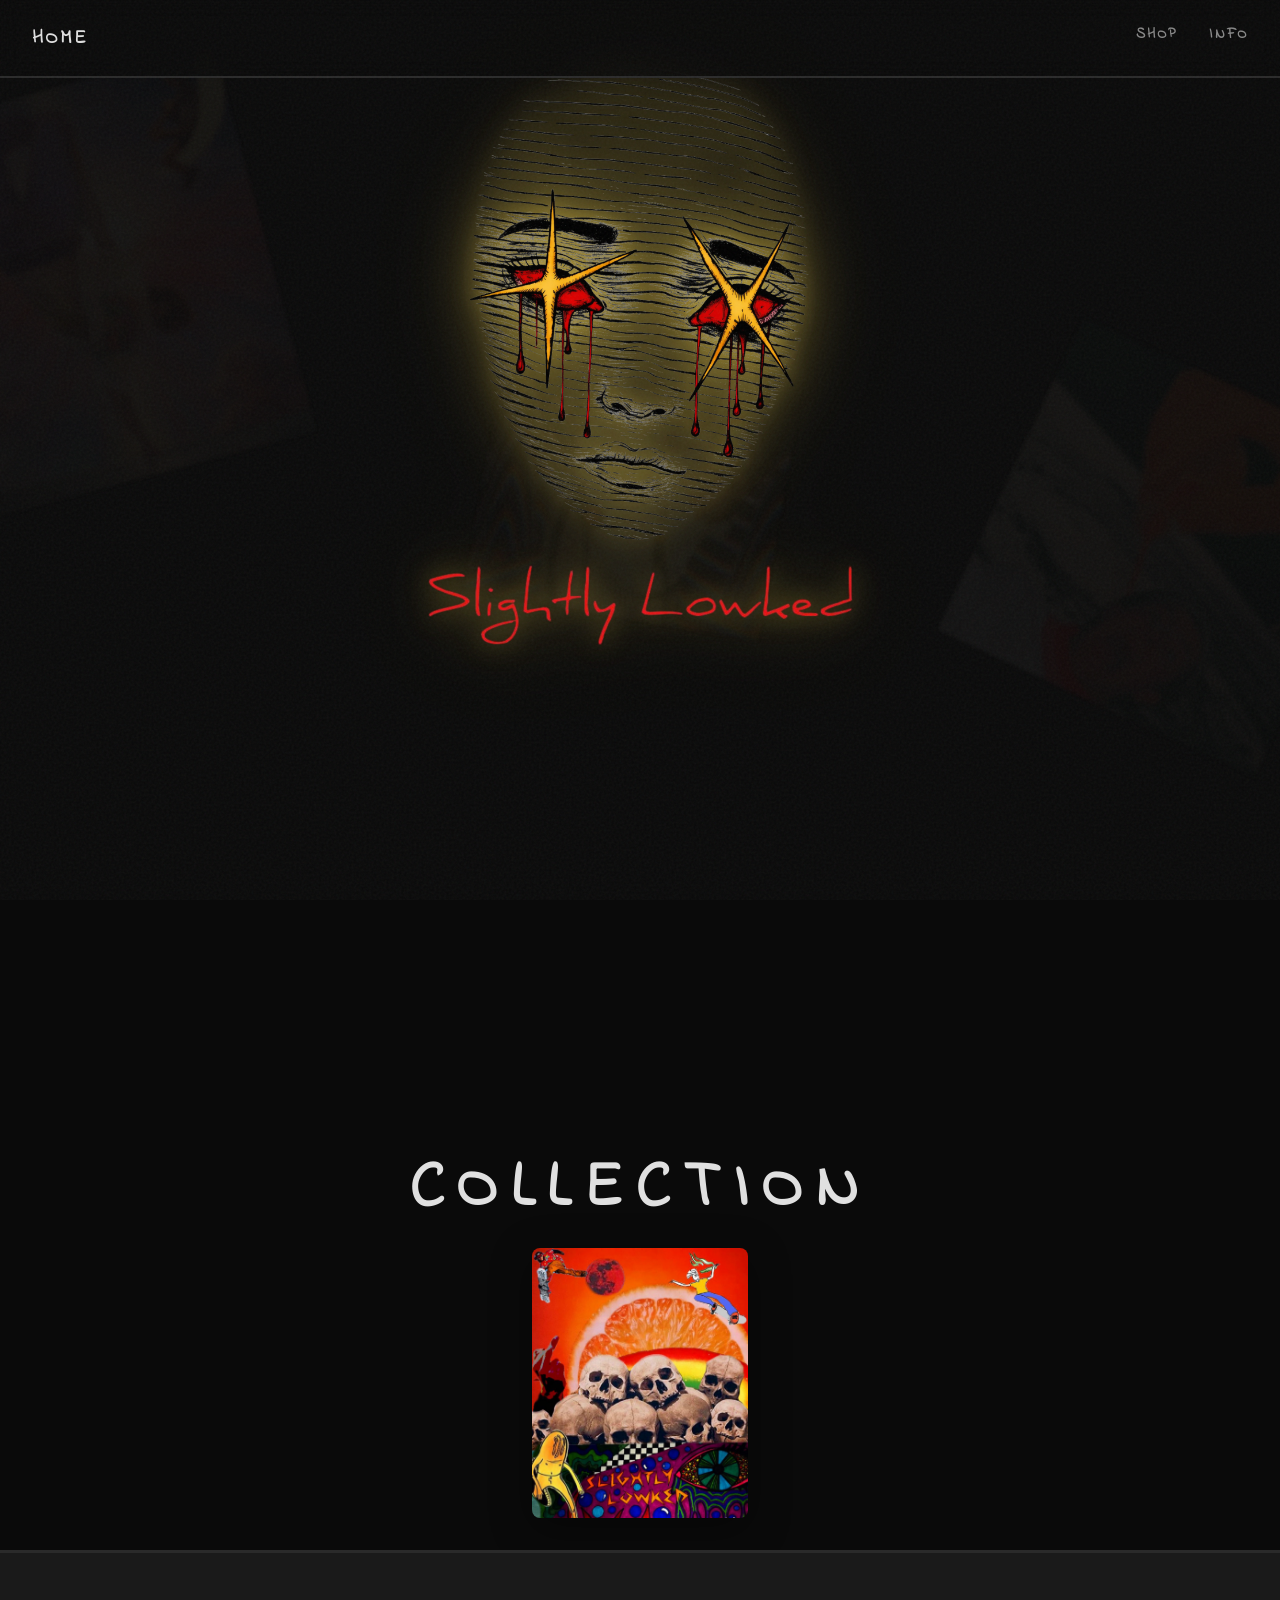
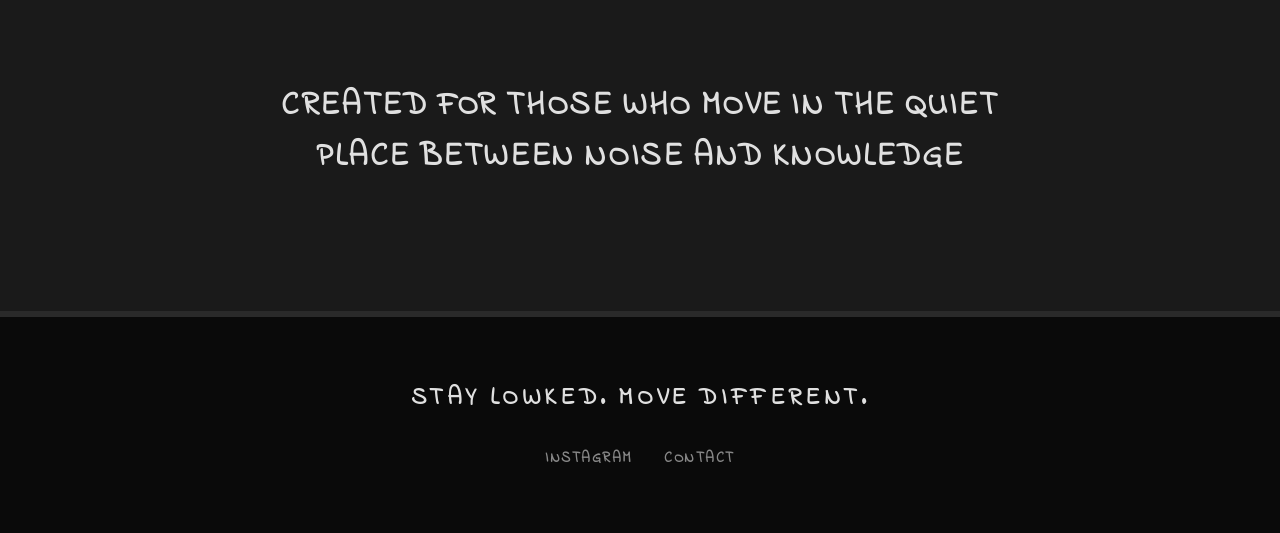
==== index.html @ bb014e15 "your message here" ====
<!DOCTYPE html>
<html lang="en">
<head>
    <meta charset="UTF-8">
    <meta name="viewport" content="width=device-width, initial-scale=1.0">
    <title>SLIGHTLY LOWKED</title>
    <link rel="stylesheet" href="style.css">
</head>
<body class="dark">
    <!-- Noise overlay -->
    <div class="noise"></div>

    <!-- Chaos graphics background -->
    <div class="chaos-bg">
        <img src="images/lowked_graphic2.png" class="chaos-graphic chaos-1">
        <img src="images/LOWKED_graphic5.png" class="chaos-graphic chaos-2">
        <img src="images/LOWKED_graphic7.jpg" class="chaos-graphic chaos-3">
    </div>

    <!-- Nav -->
    <nav class="nav-brutal">
        <a href="index.html" class="nav-home">HOME</a>
        <div class="nav-links-brutal">
            <a href="shop.html">SHOP</a>
            <a href="about.html">INFO</a>
        </div>
    </nav>

    <!-- Hero Logo -->
    <section class="hero-brutal">
        <div class="logo-massive">
            <img src="images/SLHERO.png" alt="SLIGHTLY LOWKED">
        </div>
    </section>

    <!-- Collection trigger: title + spinning sticker (both link to collection/shop page) -->
    <div class="collection-trigger-wrap">
        <a href="shop.html" class="collection-link" aria-label="View collection">COLLECTION</a>
        <a href="shop.html" class="sticker-spin-wrap" aria-label="View collection">
            <img src="images/SLIGHTLYLOWKEDSTICKER.jpg" alt="" class="sticker-spin">
        </a>
    </div>

    <!-- Statement -->
    <section class="statement-brutal">
        <div class="statement-content-brutal">
            <p>CREATED FOR THOSE WHO MOVE IN THE QUIET PLACE BETWEEN NOISE AND KNOWLEDGE</p>
        </div>
    </section>

    <!-- Footer -->
    <footer class="footer-brutal">
        <div class="footer-brutal-content">
            <p>STAY LOWKED. MOVE DIFFERENT.</p>
            <div class="footer-links-brutal">
                <a href="#">INSTAGRAM</a>
                <a href="#">CONTACT</a>
            </div>
        </div>
    </footer>
</body>
</html>
---- style.css ----
/* Handwritten font from Google Fonts */
@import url('https://fonts.googleapis.com/css2?family=Indie+Flower&display=swap');

/* BRUTAL RESET */
* {
    margin: 0;
    padding: 0;
    box-sizing: border-box;
}

:root {
    --black: #0a0a0a;
    --dark-gray: #1a1a1a;
    --mid-gray: #2a2a2a;
    --light-gray: #888;
    --off-white: #e0e0e0;
    --burnt-orange: #b7410e;
    --acid: #d4ff00;
    --blood: #ff0040;
    --electric: #00fff0;
}

body {
    font-family: 'Indie Flower', cursive;
    background: var(--black);
    color: var(--off-white);
    overflow-x: hidden;
}

a {
    transition: color 0.2s ease;
}
a:hover {
    color: var(--acid);
}

/* Highlight effect on hover for all text */
body * {
    transition: color 0.2s ease;
}
body *:hover {
    color: var(--acid);
}

/* NOISE OVERLAY */
.noise {
    position: fixed;
    top: 0;
    left: 0;
    width: 100%;
    height: 100%;
    background-image: url("data:image/svg+xml,%3Csvg viewBox='0 0 400 400' xmlns='http://www.w3.org/2000/svg'%3E%3Cfilter id='noiseFilter'%3E%3CfeTurbulence type='fractalNoise' baseFrequency='0.9' numOctaves='4' stitchTiles='stitch'/%3E%3C/filter%3E%3Crect width='100%25' height='100%25' filter='url(%23noiseFilter)'/%3E%3C/svg%3E");
    opacity: 0.05;
    pointer-events: none;
    z-index: 9999;
}

/* CHAOS GRAPHICS BACKGROUND */
.chaos-bg {
    position: fixed;
    top: 0;
    left: 0;
    width: 100%;
    height: 100%;
    pointer-events: none;
    z-index: 0;
    opacity: 0.15;
}

.chaos-graphic {
    position: absolute;
    opacity: 0.3;
    filter: blur(2px);
    mix-blend-mode: screen;
}

.chaos-1 {
    top: 10%;
    left: -10%;
    width: 400px;
    transform: rotate(-15deg);
}

.chaos-2 {
    bottom: 20%;
    right: -5%;
    width: 350px;
    transform: rotate(25deg);
}

.chaos-3 {
    top: 50%;
    left: 50%;
    width: 300px;
    transform: translate(-50%, -50%) rotate(10deg);
}

/* NAV BRUTAL */
.nav-brutal {
    position: fixed;
    top: 0;
    left: 0;
    width: 100%;
    padding: 1.5rem 2rem;
    display: flex;
    justify-content: space-between;
    z-index: 1000;
    background: rgba(10, 10, 10, 0.8);
    backdrop-filter: blur(10px);
    border-bottom: 2px solid var(--mid-gray);
}

.nav-home {
    font-size: 1.2rem;
    font-weight: 900;
    letter-spacing: 0.1em;
    color: var(--off-white);
    text-decoration: none;
}

.nav-links-brutal {
    display: flex;
    gap: 2rem;
}

.nav-links-brutal a {
    color: var(--light-gray);
    text-decoration: none;
    font-size: 0.9rem;
    letter-spacing: 0.15em;
    font-weight: 700;
    transition: color 0.3s;
}

.nav-links-brutal a:hover {
    color: var(--acid);
}

/* HERO BRUTAL */
.hero-brutal {
    min-height: 100vh;
    display: flex;
    flex-direction: column;
    align-items: center;
    justify-content: center;
    position: relative;
    z-index: 1;
    padding: 2rem;
}

.logo-massive {
    width: 100%;
    max-width: 800px;
    margin-bottom: 0;
    animation: glitchLogo 5s infinite;
}

.logo-massive img {
    width: 100%;
    transform: scale(0.6);
    transform-origin: center top;
    filter: drop-shadow(0 0 20px rgba(255, 220, 80, 0.5))
            drop-shadow(0 0 50px rgba(255, 220, 80, 0.35))
            drop-shadow(0 0 80px rgba(255, 220, 80, 0.2));
}

/* Collection trigger: title + spinning sticker (both clickable) */
.collection-trigger-wrap {
    display: flex;
    flex-direction: column;
    align-items: center;
    padding: 0.25rem 0 2rem;
    z-index: 1;
    position: relative;
}

.collection-link {
    font-size: clamp(2rem, 6vw, 4rem);
    font-weight: 900;
    letter-spacing: 0.2em;
    text-decoration: none;
    margin-bottom: 0.75rem;
    cursor: pointer;
    color: var(--off-white);
}
.collection-link:hover {
    color: var(--acid);
}

.sticker-spin-wrap {
    display: flex;
    justify-content: center;
    align-items: center;
    padding: 0;
    perspective: 800px;
    text-decoration: none;
    cursor: pointer;
}

.sticker-spin {
    width: 216px;
    height: auto;
    border-radius: 8px;
    box-shadow: 0 10px 40px rgba(0, 0, 0, 0.4);
    animation: spin3d 12s linear infinite;
    transform-style: preserve-3d;
}

@keyframes spin3d {
    0% {
        transform: rotateY(0deg) rotateX(5deg);
    }
    100% {
        transform: rotateY(360deg) rotateX(5deg);
    }
}

.logo-secondary {
    width: 100%;
    max-width: 600px;
    margin-bottom: 2rem;
    margin-top: -4rem;
}

.logo-secondary img {
    width: 100%;
    filter: drop-shadow(0 0 15px rgba(100, 255, 120, 0.5))
            drop-shadow(0 0 40px rgba(100, 255, 120, 0.35))
            drop-shadow(0 0 60px rgba(100, 255, 120, 0.2));
    animation: glowCycleSecondary 12s ease-in-out infinite 0.4s;
}

@keyframes glowCycle {
    0%, 100% {
        filter: drop-shadow(0 0 25px rgba(100, 255, 120, 0.55))
                drop-shadow(0 0 55px rgba(100, 255, 120, 0.4))
                drop-shadow(0 0 90px rgba(100, 255, 120, 0.25));
    }
    20% {
        filter: drop-shadow(0 0 25px rgba(255, 180, 50, 0.55))
                drop-shadow(0 0 55px rgba(255, 180, 50, 0.4))
                drop-shadow(0 0 90px rgba(255, 180, 50, 0.25));
    }
    40% {
        filter: drop-shadow(0 0 25px rgba(180, 100, 255, 0.55))
                drop-shadow(0 0 55px rgba(180, 100, 255, 0.4))
                drop-shadow(0 0 90px rgba(180, 100, 255, 0.25));
    }
    60% {
        filter: drop-shadow(0 0 25px rgba(255, 80, 80, 0.55))
                drop-shadow(0 0 55px rgba(255, 80, 80, 0.4))
                drop-shadow(0 0 90px rgba(255, 80, 80, 0.25));
    }
    80% {
        filter: drop-shadow(0 0 25px rgba(80, 150, 255, 0.55))
                drop-shadow(0 0 55px rgba(80, 150, 255, 0.4))
                drop-shadow(0 0 90px rgba(80, 150, 255, 0.25));
    }
}

@keyframes glowCycleSecondary {
    0%, 100% {
        filter: drop-shadow(0 0 18px rgba(100, 255, 120, 0.55))
                drop-shadow(0 0 45px rgba(100, 255, 120, 0.4))
                drop-shadow(0 0 70px rgba(100, 255, 120, 0.25));
    }
    20% {
        filter: drop-shadow(0 0 18px rgba(255, 180, 50, 0.55))
                drop-shadow(0 0 45px rgba(255, 180, 50, 0.4))
                drop-shadow(0 0 70px rgba(255, 180, 50, 0.25));
    }
    40% {
        filter: drop-shadow(0 0 18px rgba(180, 100, 255, 0.55))
                drop-shadow(0 0 45px rgba(180, 100, 255, 0.4))
                drop-shadow(0 0 70px rgba(180, 100, 255, 0.25));
    }
    60% {
        filter: drop-shadow(0 0 18px rgba(255, 80, 80, 0.55))
                drop-shadow(0 0 45px rgba(255, 80, 80, 0.4))
                drop-shadow(0 0 70px rgba(255, 80, 80, 0.25));
    }
    80% {
        filter: drop-shadow(0 0 18px rgba(80, 150, 255, 0.55))
                drop-shadow(0 0 45px rgba(80, 150, 255, 0.4))
                drop-shadow(0 0 70px rgba(80, 150, 255, 0.25));
    }
}

@keyframes glitchLogo {
    0%, 90%, 100% { transform: translate(0); }
    91% { transform: translate(-5px, 2px); }
    92% { transform: translate(3px, -2px); }
    93% { transform: translate(0); }
}

.tagline-brutal {
    font-size: clamp(2rem, 6vw, 4rem);
    font-weight: 900;
    letter-spacing: 0.2em;
    text-align: center;
}

.glitch {
    position: relative;
    display: inline-block;
    color: var(--off-white);
    animation: glitch 3s infinite;
}

.glitch::before,
.glitch::after {
    content: attr(data-text);
    position: absolute;
    top: 0;
    left: 0;
    width: 100%;
    height: 100%;
}

.glitch::before {
    left: 2px;
    text-shadow: -2px 0 var(--blood);
    clip: rect(24px, 550px, 90px, 0);
    animation: glitch-anim 2s infinite linear alternate-reverse;
}

.glitch::after {
    left: -2px;
    text-shadow: -2px 0 var(--electric);
    clip: rect(85px, 550px, 140px, 0);
    animation: glitch-anim 3s infinite linear alternate-reverse;
}

@keyframes glitch {
    0%, 90%, 100% { transform: none; }
    91% { transform: skew(-0.5deg); }
    92% { transform: skew(0.8deg); }
}

@keyframes glitch-anim {
    0% { clip: rect(10px, 9999px, 31px, 0); }
    20% { clip: rect(70px, 9999px, 71px, 0); }
    40% { clip: rect(30px, 9999px, 90px, 0); }
    60% { clip: rect(50px, 9999px, 20px, 0); }
    80% { clip: rect(80px, 9999px, 40px, 0); }
    100% { clip: rect(60px, 9999px, 80px, 0); }
}

/* PRODUCTS CHAOS */
.products-chaos {
    padding: 6rem 2rem;
    max-width: 1200px;
    margin: 0 auto;
    position: relative;
    z-index: 1;
}

.section-brutal {
    font-size: 4rem;
    text-align: center;
    margin-bottom: 4rem;
    letter-spacing: 0.2em;
    font-weight: 900;
    text-transform: uppercase;
    color: var(--off-white);
}

.grid-broken {
    display: grid;
    grid-template-columns: repeat(3, 1fr);
    grid-auto-rows: 300px;
    gap: 2rem;
}

.product-brutal {
    text-decoration: none;
    border: 3px solid var(--mid-gray);
    background: var(--dark-gray);
    transition: all 0.3s;
    position: relative;
    overflow: hidden;
}

.product-brutal:hover {
    border-color: var(--acid);
    transform: translate(-4px, -4px);
    box-shadow: 8px 8px 0 var(--acid);
}

.product-placeholder {
    width: 100%;
    height: 70%;
    background: var(--mid-gray);
    display: flex;
    align-items: center;
    justify-content: center;
    position: relative;
    overflow: hidden;
}

.product-placeholder.tall {
    height: 80%;
}

.placeholder-shape {
    width: 60%;
    height: 70%;
    background: var(--light-gray);
    opacity: 0.3;
}

.placeholder-shape.tee {
    clip-path: polygon(20% 0, 80% 0, 100% 30%, 100% 100%, 0 100%, 0 30%);
}

.placeholder-shape.hoodie {
    clip-path: polygon(15% 0, 85% 0, 95% 20%, 100% 100%, 0 100%, 5% 20%);
}

.placeholder-shape.beanie {
    border-radius: 50% 50% 40% 40%;
}

.placeholder-shape.socks {
    clip-path: polygon(30% 0, 70% 0, 60% 100%, 40% 100%);
}

.product-label {
    padding: 1rem;
    display: flex;
    flex-direction: column;
    gap: 0.5rem;
}

.product-label span:first-child {
    font-size: 0.9rem;
    font-weight: 700;
    letter-spacing: 0.1em;
    color: var(--off-white);
}

.price-brutal {
    font-size: 1.2rem;
    color: var(--acid);
    font-weight: 900;
}

/* STATEMENT BRUTAL */
.statement-brutal {
    padding: 8rem 2rem;
    background: var(--dark-gray);
    border-top: 3px solid var(--mid-gray);
    border-bottom: 3px solid var(--mid-gray);
    position: relative;
    z-index: 1;
}

.statement-content-brutal {
    max-width: 800px;
    margin: 0 auto;
    text-align: center;
}

.statement-content-brutal p {
    font-size: clamp(1.2rem, 3vw, 2rem);
    line-height: 1.6;
    letter-spacing: 0.05em;
    font-weight: 700;
    color: var(--off-white);
}

/* FOOTER BRUTAL */
.footer-brutal {
    padding: 4rem 2rem;
    background: var(--black);
    border-top: 3px solid var(--mid-gray);
    position: relative;
    z-index: 1;
}

.footer-brutal-content {
    max-width: 1200px;
    margin: 0 auto;
    text-align: center;
}

.footer-brutal-content p {
    font-size: 1.5rem;
    font-weight: 900;
    letter-spacing: 0.15em;
    margin-bottom: 2rem;
}

.footer-links-brutal {
    display: flex;
    gap: 2rem;
    justify-content: center;
}

.footer-links-brutal a {
    color: var(--light-gray);
    text-decoration: none;
    font-size: 0.9rem;
    letter-spacing: 0.1em;
    font-weight: 700;
    transition: color 0.3s;
}

.footer-links-brutal a:hover {
    color: var(--acid);
}

/* RESPONSIVE */
@media (max-width: 768px) {
    .grid-broken {
        grid-template-columns: 1fr;
        grid-auto-rows: 300px;
    }

    .product-brutal {
        grid-column: 1 !important;
        grid-row: auto !important;
    }

    .chaos-graphic {
        width: 200px !important;
    }

    .nav-brutal {
        padding: 1rem;
    }

    .section-brutal {
        font-size: 2.5rem;
    }
}/* SHOP PAGE STYLES */
.shop-brutal-header {
    padding: 12rem 2rem 4rem;
    text-align: center;
    position: relative;
    z-index: 1;
}

.shop-brutal-header h1 {
    font-size: clamp(3rem, 8vw, 6rem);
    font-weight: 900;
    letter-spacing: 0.15em;
    margin-bottom: 3rem;
}

.filters-brutal {
    display: flex;
    gap: 1rem;
    justify-content: center;
    flex-wrap: wrap;
}

.filter-brutal {
    padding: 1rem 2rem;
    background: var(--dark-gray);
    border: 2px solid var(--mid-gray);
    color: var(--light-gray);
    font-family: 'Indie Flower', cursive;
    font-size: 0.85rem;
    font-weight: 700;
    letter-spacing: 0.15em;
    cursor: pointer;
    transition: all 0.3s;
}

.filter-brutal:hover,
.filter-brutal.active {
    background: var(--black);
    border-color: var(--acid);
    color: var(--acid);
}

.shop-products {
    padding: 4rem 2rem 6rem;
    max-width: 1400px;
    margin: 0 auto;
    position: relative;
    z-index: 1;
}

.grid-brutal-shop {
    display: grid;
    grid-template-columns: repeat(auto-fill, minmax(280px, 1fr));
    gap: 2rem;
}

.coming-soon-banner {
    padding: 3rem 2rem;
    background: var(--mid-gray);
    text-align: center;
    border-top: 3px solid var(--light-gray);
    border-bottom: 3px solid var(--light-gray);
    position: relative;
    z-index: 1;
}

.coming-soon-banner p {
    font-size: 1.5rem;
    font-weight: 900;
    letter-spacing: 0.2em;
    color: var(--acid);
}/* ABOUT PAGE STYLES */
.about-hero-brutal {
    min-height: 80vh;
    position: relative;
    display: flex;
    align-items: center;
    justify-content: center;
    overflow: hidden;
    margin-top: 60px;
}

.about-graphic-layer {
    position: absolute;
    top: 0;
    left: 0;
    width: 100%;
    height: 100%;
}

.about-graphic-layer img {
    width: 100%;
    height: 100%;
    object-fit: cover;
    filter: brightness(0.3) contrast(1.2);
}

.about-hero-text {
    position: relative;
    z-index: 2;
}

.about-hero-text h1 {
    font-size: clamp(4rem, 12vw, 10rem);
    font-weight: 900;
    letter-spacing: 0.2em;
    color: var(--off-white);
    text-shadow: 4px 4px 0 var(--black);
}

.manifesto-brutal {
    padding: 8rem 2rem;
    background: var(--dark-gray);
    border-top: 3px solid var(--mid-gray);
    border-bottom: 3px solid var(--mid-gray);
}

.manifesto-grid {
    max-width: 1200px;
    margin: 0 auto;
    display: grid;
    grid-template-columns: 1fr 1fr;
    gap: 4rem;
    align-items: center;
}

.manifesto-text h2 {
    font-size: 3rem;
    margin-bottom: 3rem;
    letter-spacing: 0.15em;
}

.manifesto-lines p {
    font-size: 1.8rem;
    margin-bottom: 1rem;
    letter-spacing: 0.05em;
    font-weight: 300;
    color: var(--light-gray);
}

.manifesto-graphic img {
    width: 100%;
    border: 3px solid var(--mid-gray);
}

.origin-brutal {
    padding: 8rem 2rem;
    background: var(--black);
}

.origin-content {
    max-width: 900px;
    margin: 0 auto;
}

.origin-content h2 {
    font-size: 3rem;
    margin-bottom: 3rem;
    letter-spacing: 0.15em;
}

.origin-content p {
    font-size: 1.3rem;
    line-height: 1.8;
    margin-bottom: 2rem;
    color: var(--light-gray);
}

.collage-chaos {
    padding: 6rem 2rem;
    background: var(--dark-gray);
}

.collage-brutal-grid {
    max-width: 1400px;
    margin: 0 auto;
    display: grid;
    grid-template-columns: repeat(4, 1fr);
    grid-auto-rows: 250px;
    gap: 1.5rem;
}

.collage-brutal-item {
    border: 3px solid var(--black);
    overflow: hidden;
    position: relative;
}

.collage-brutal-item.large {
    grid-column: span 2;
    grid-row: span 2;
}

.collage-brutal-item.wide {
    grid-column: span 2;
}

.collage-brutal-item img {
    width: 100%;
    height: 100%;
    object-fit: cover;
    transition: transform 0.5s;
}

.collage-brutal-item:hover img {
    transform: scale(1.1);
}

.dna-brutal {
    padding: 8rem 2rem;
    background: var(--black);
}

.dna-content {
    max-width: 1200px;
    margin: 0 auto;
}

.dna-content h2 {
    font-size: 3rem;
    margin-bottom: 4rem;
    letter-spacing: 0.15em;
    text-align: center;
}

.dna-grid {
    display: grid;
    grid-template-columns: repeat(auto-fit, minmax(250px, 1fr));
    gap: 3rem;
}

.dna-item {
    border: 2px solid var(--mid-gray);
    padding: 2rem;
    background: var(--dark-gray);
}

.dna-item h3 {
    font-size: 1.5rem;
    margin-bottom: 1rem;
    letter-spacing: 0.1em;
    color: var(--acid);
}

.dna-item p {
    font-size: 1rem;
    line-height: 1.6;
    color: var(--light-gray);
}

.positioning-brutal {
    padding: 8rem 2rem;
    background: var(--mid-gray);
    border-top: 3px solid var(--light-gray);
    border-bottom: 3px solid var(--light-gray);
}

.positioning-content {
    max-width: 1000px;
    margin: 0 auto;
    text-align: center;
}

.positioning-statement {
    font-size: clamp(1.2rem, 3vw, 2rem);
    line-height: 1.8;
    letter-spacing: 0.1em;
    font-weight: 700;
}

@media (max-width: 768px) {
    .manifesto-grid {
        grid-template-columns: 1fr;
    }

    .collage-brutal-grid {
        grid-template-columns: 1fr;
        grid-auto-rows: 300px;
    }

    .collage-brutal-item.large,
    .collage-brutal-item.wide {
        grid-column: span 1;
        grid-row: span 1;
    }

    .dna-grid {
        grid-template-columns: 1fr;
    }
}/* PRODUCT PAGE STYLES */
.product-detail-brutal {
    max-width: 1400px;
    margin: 12rem auto 6rem;
    padding: 2rem;
    display: grid;
    grid-template-columns: 1fr 1fr;
    gap: 6rem;
}

.product-image-brutal {
    position: sticky;
    top: 100px;
    height: fit-content;
}

.product-placeholder-large {
    width: 100%;
    aspect-ratio: 1;
    background: var(--dark-gray);
    border: 3px solid var(--mid-gray);
    display: flex;
    align-items: center;
    justify-content: center;
}

.product-placeholder-large .placeholder-shape {
    width: 50%;
    height: 60%;
}

.product-info-brutal h1 {
    font-size: clamp(2.5rem, 5vw, 4rem);
    font-weight: 900;
    letter-spacing: 0.1em;
    margin-bottom: 1.5rem;
}

.price-brutal-large {
    font-size: 2.5rem;
    color: var(--acid);
    font-weight: 900;
    margin-bottom: 2rem;
}

.status-banner {
    padding: 1.5rem;
    background: var(--mid-gray);
    border: 2px solid var(--light-gray);
    text-align: center;
    font-weight: 900;
    letter-spacing: 0.15em;
    margin-bottom: 3rem;
    color: var(--acid);
}

.product-description-brutal {
    margin-bottom: 3rem;
}

.product-description-brutal p {
    font-size: 1.1rem;
    line-height: 1.8;
    color: var(--light-gray);
    margin-bottom: 1.5rem;
}

.size-selector-brutal {
    margin-bottom: 3rem;
}

.size-selector-brutal label {
    display: block;
    font-weight: 900;
    letter-spacing: 0.15em;
    margin-bottom: 1.5rem;
    font-size: 1.1rem;
}

.size-buttons {
    display: flex;
    gap: 1rem;
}

.size-btn-brutal {
    padding: 1.2rem 2rem;
    background: var(--dark-gray);
    border: 2px solid var(--mid-gray);
    color: var(--light-gray);
    font-family: 'Indie Flower', cursive;
    font-weight: 700;
    font-size: 1rem;
    cursor: pointer;
    transition: all 0.3s;
}

.size-btn-brutal:hover,
.size-btn-brutal.active {
    background: var(--black);
    border-color: var(--acid);
    color: var(--acid);
}

.cta-brutal {
    width: 100%;
    padding: 2rem;
    background: var(--black);
    border: 3px solid var(--acid);
    color: var(--acid);
    font-family: 'Indie Flower', cursive;
    font-size: 1.2rem;
    font-weight: 900;
    letter-spacing: 0.15em;
    cursor: pointer;
    transition: all 0.3s;
    margin-bottom: 3rem;
}

.cta-brutal:hover {
    background: var(--acid);
    color: var(--black);
    transform: translate(-4px, -4px);
    box-shadow: 8px 8px 0 var(--mid-gray);
}

.product-details-list {
    padding: 2rem;
    background: var(--dark-gray);
    border: 2px solid var(--mid-gray);
}

.product-details-list h3 {
    font-size: 1.3rem;
    letter-spacing: 0.1em;
    margin-bottom: 1.5rem;
}

.product-details-list ul {
    list-style: none;
}

.product-details-list li {
    padding: 0.8rem 0;
    border-bottom: 1px solid var(--mid-gray);
    color: var(--light-gray);
    font-size: 0.95rem;
    letter-spacing: 0.05em;
}

.product-details-list li:last-child {
    border-bottom: none;
}

.related-brutal {
    padding: 6rem 2rem;
    background: var(--dark-gray);
    border-top: 3px solid var(--mid-gray);
}

.related-brutal h2 {
    font-size: 3rem;
    text-align: center;
    margin-bottom: 4rem;
    letter-spacing: 0.15em;
}

.related-grid {
    max-width: 1200px;
    margin: 0 auto;
    display: grid;
    grid-template-columns: repeat(auto-fit, minmax(280px, 1fr));
    gap: 2rem;
}

@media (max-width: 768px) {
    .product-detail-brutal {
        grid-template-columns: 1fr;
        margin-top: 8rem;
        gap: 3rem;
    }

    .product-image-brutal {
        position: relative;
        top: 0;
    }

    .size-buttons {
        flex-wrap: wrap;
    }
}
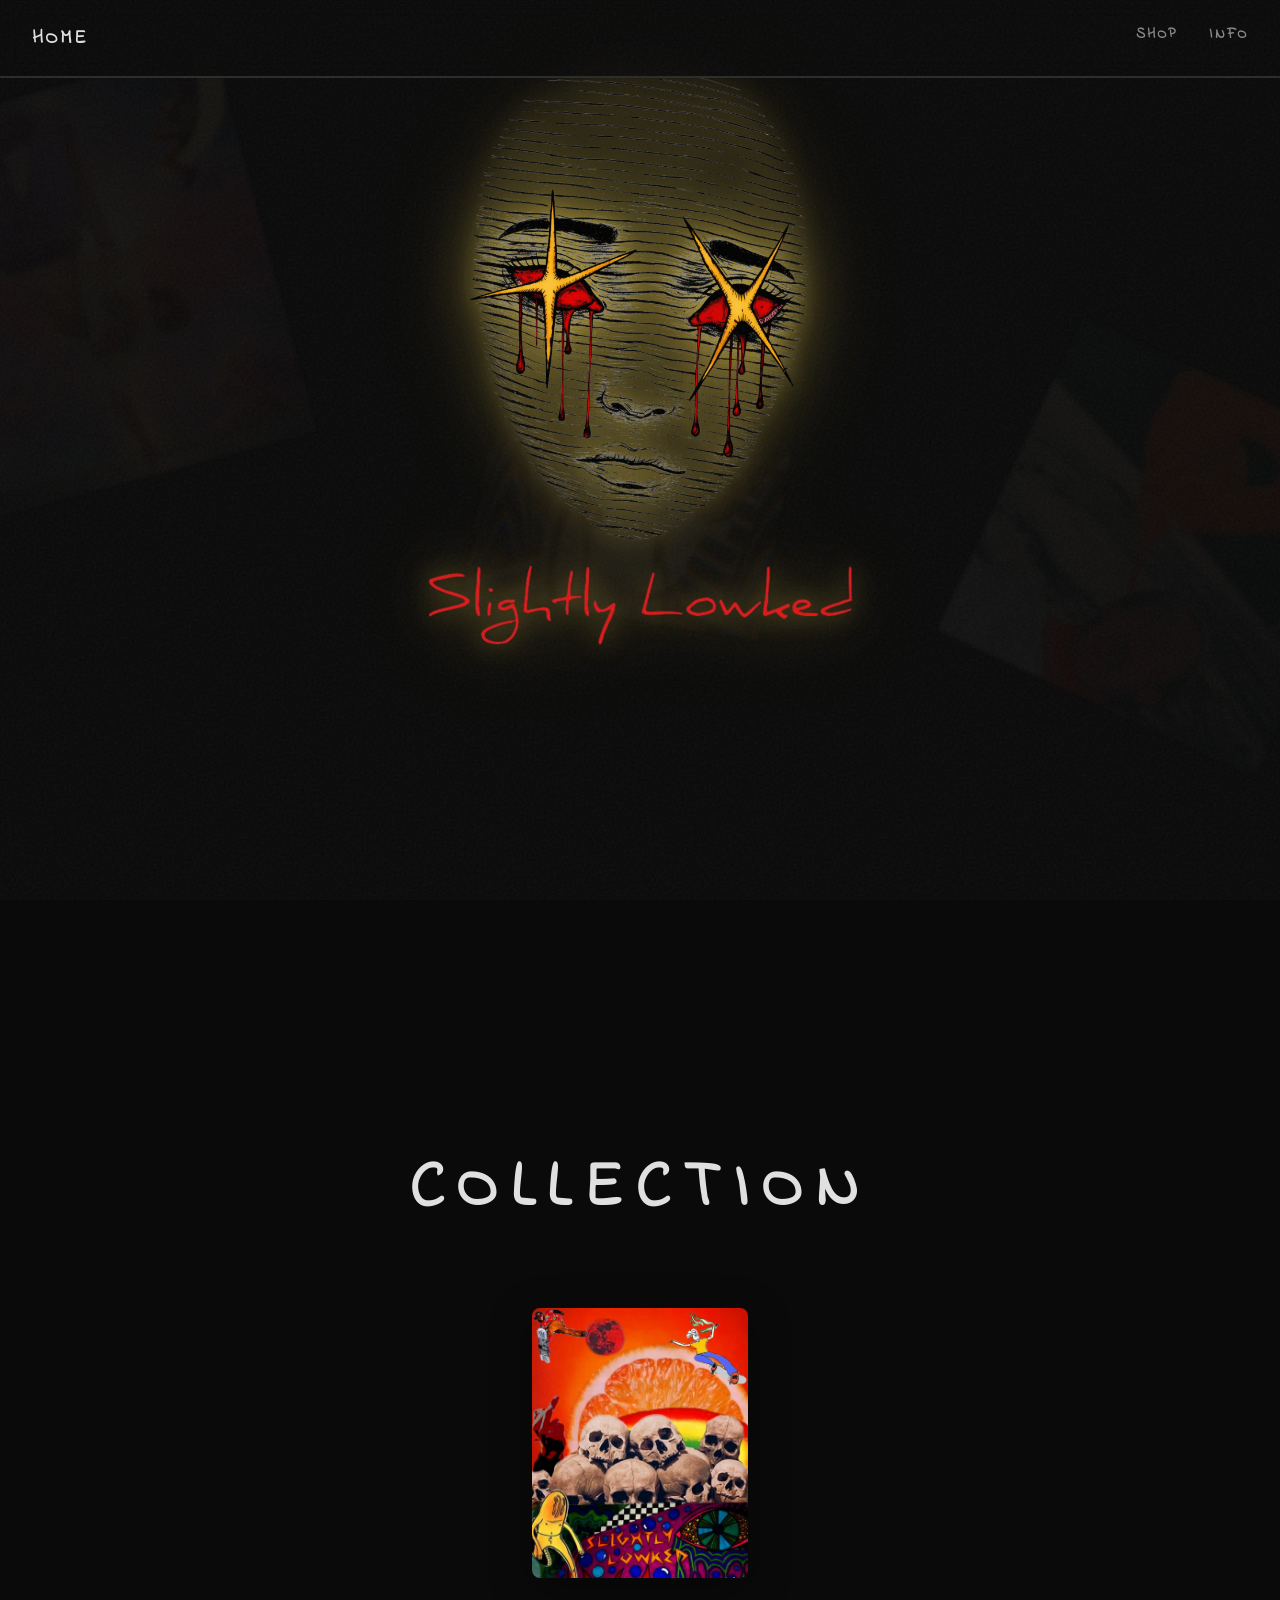
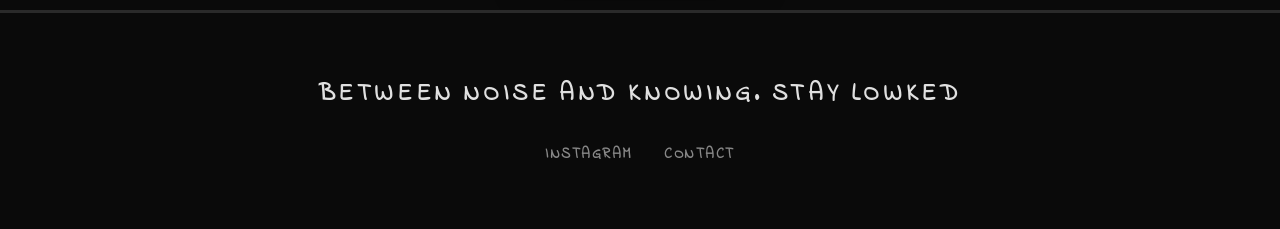
==== commit e546a002: "your message here" ====
--- a/index.html
+++ b/index.html
@@ -41,17 +41,10 @@
         </a>
     </div>
 
-    <!-- Statement -->
-    <section class="statement-brutal">
-        <div class="statement-content-brutal">
-            <p>CREATED FOR THOSE WHO MOVE IN THE QUIET PLACE BETWEEN NOISE AND KNOWLEDGE</p>
-        </div>
-    </section>
-
     <!-- Footer -->
     <footer class="footer-brutal">
         <div class="footer-brutal-content">
-            <p>STAY LOWKED. MOVE DIFFERENT.</p>
+            <p>BETWEEN NOISE AND KNOWING. STAY LOWKED</p>
             <div class="footer-links-brutal">
                 <a href="#">INSTAGRAM</a>
                 <a href="#">CONTACT</a>
--- a/style.css
+++ b/style.css
@@ -179,7 +179,7 @@
     font-weight: 900;
     letter-spacing: 0.2em;
     text-decoration: none;
-    margin-bottom: 0.75rem;
+    margin-bottom: 4.5rem;
     cursor: pointer;
     color: var(--off-white);
 }
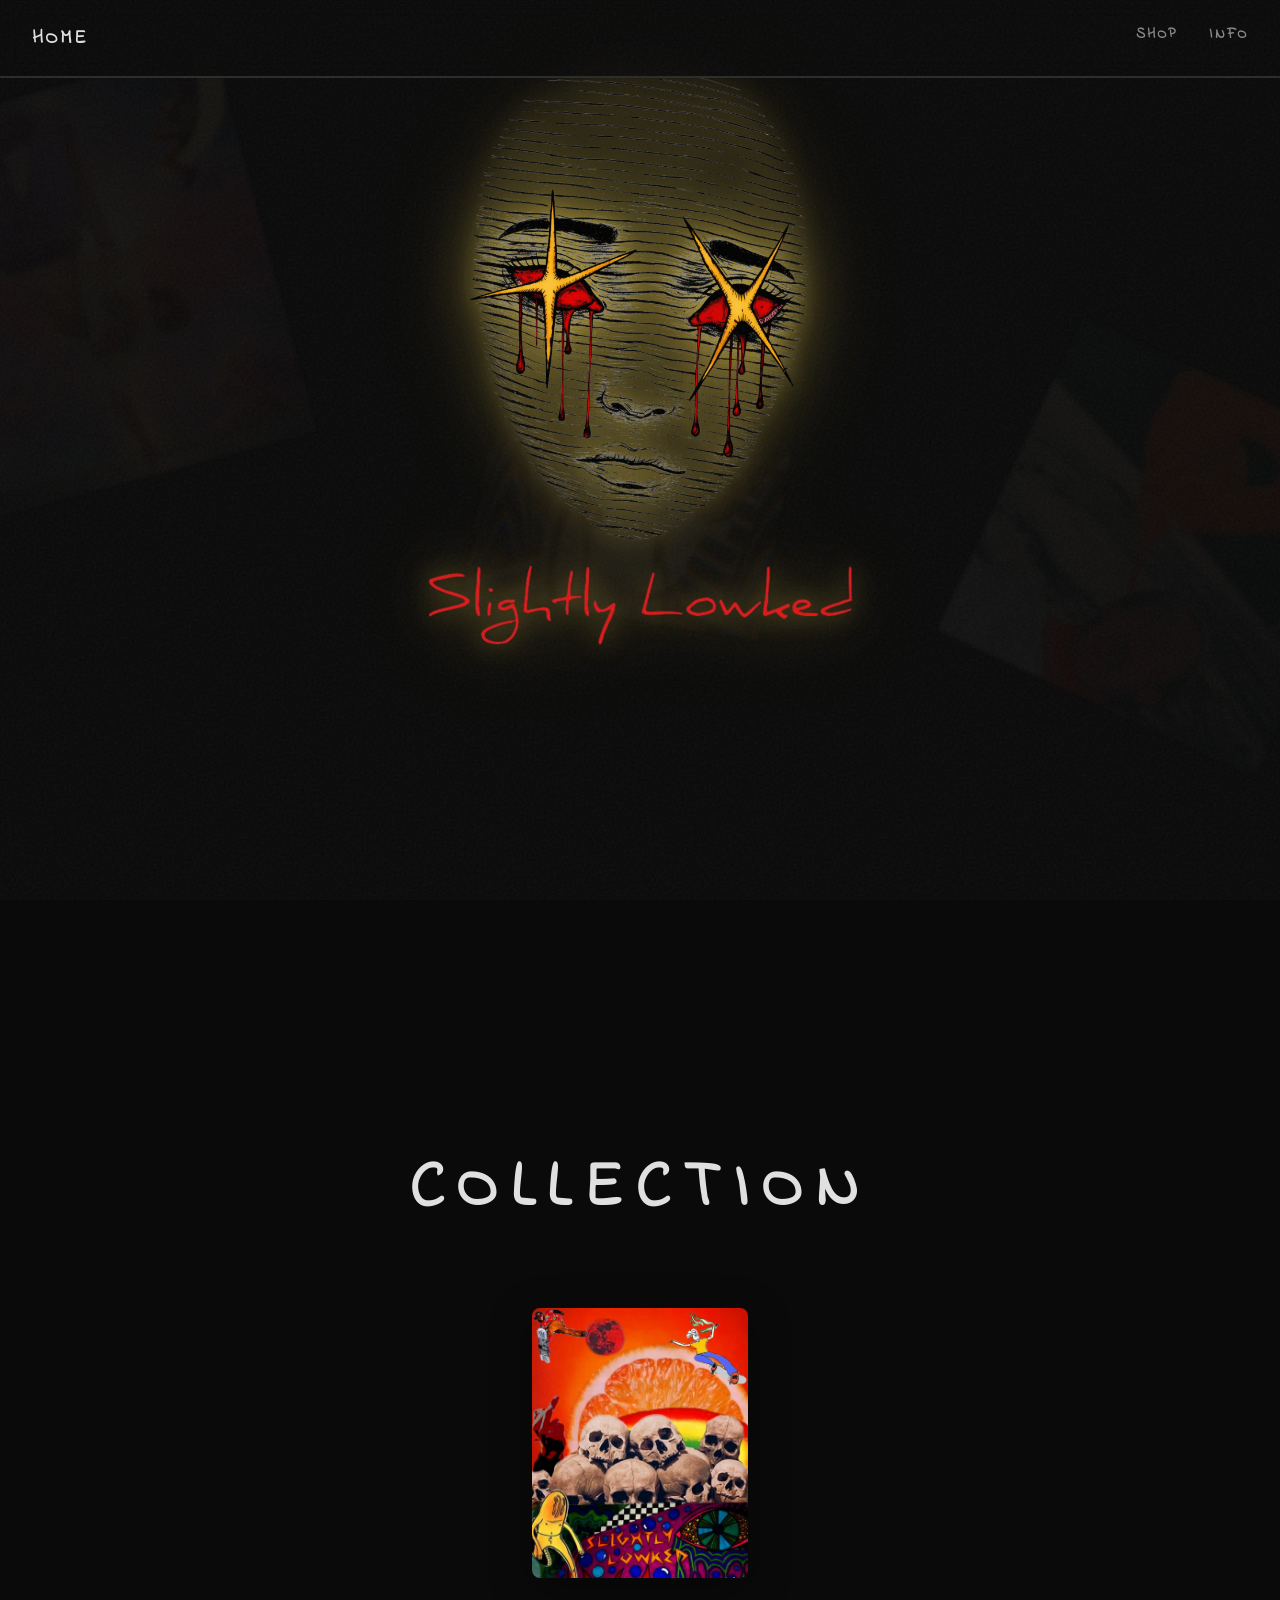
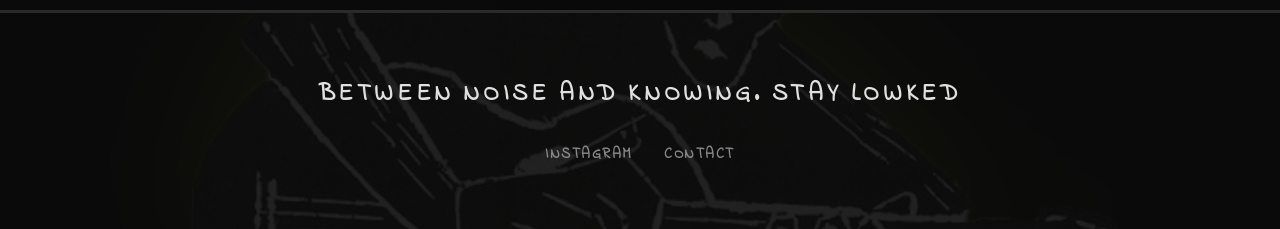
==== commit 25525f2d: "your message here" ====
--- a/index.html
+++ b/index.html
@@ -42,11 +42,15 @@
     </div>
 
     <!-- Footer -->
-    <footer class="footer-brutal">
+    <footer class="footer-brutal footer-home">
+        <div class="footer-home-bg">
+            <img src="images/guitarman1.png" alt="" class="footer-home-img">
+            <div class="footer-home-overlay"></div>
+        </div>
         <div class="footer-brutal-content">
             <p>BETWEEN NOISE AND KNOWING. STAY LOWKED</p>
             <div class="footer-links-brutal">
-                <a href="#">INSTAGRAM</a>
+                <a href="https://www.instagram.com/slightly_lowked__/" target="_blank" rel="noopener noreferrer">INSTAGRAM</a>
                 <a href="#">CONTACT</a>
             </div>
         </div>
--- a/style.css
+++ b/style.css
@@ -478,6 +478,47 @@
     z-index: 1;
 }
 
+/* Shop footer: buddha image faded into dark background */
+.footer-shop {
+    background-image: linear-gradient(rgba(10, 10, 10, 0.9), rgba(10, 10, 10, 0.9)), url("images/buddha.jpg");
+    background-size: cover;
+    background-position: center;
+    background-repeat: no-repeat;
+}
+
+/* Home footer: guitarman1 image faded into dark background (90% dark) */
+.footer-home {
+    position: relative;
+    overflow: hidden;
+}
+
+.footer-home-bg {
+    position: absolute;
+    inset: 0;
+    z-index: 0;
+}
+
+.footer-home-img {
+    width: 100%;
+    height: 100%;
+    object-fit: cover;
+    object-position: center 35%;
+    filter: drop-shadow(0 0 50px rgba(212, 255, 0, 0.35))
+            drop-shadow(0 0 100px rgba(212, 255, 0, 0.2));
+}
+
+.footer-home-overlay {
+    position: absolute;
+    inset: 0;
+    background: rgba(10, 10, 10, 0.9);
+    z-index: 1;
+}
+
+.footer-home .footer-brutal-content {
+    position: relative;
+    z-index: 2;
+}
+
 .footer-brutal-content {
     max-width: 1200px;
     margin: 0 auto;
@@ -488,6 +529,11 @@
     font-size: 1.5rem;
     font-weight: 900;
     letter-spacing: 0.15em;
+    margin-bottom: 2rem;
+}
+
+.footer-brutal-content p.footer-tagline-line {
+    margin-top: -1.5rem;
     margin-bottom: 2rem;
 }
 
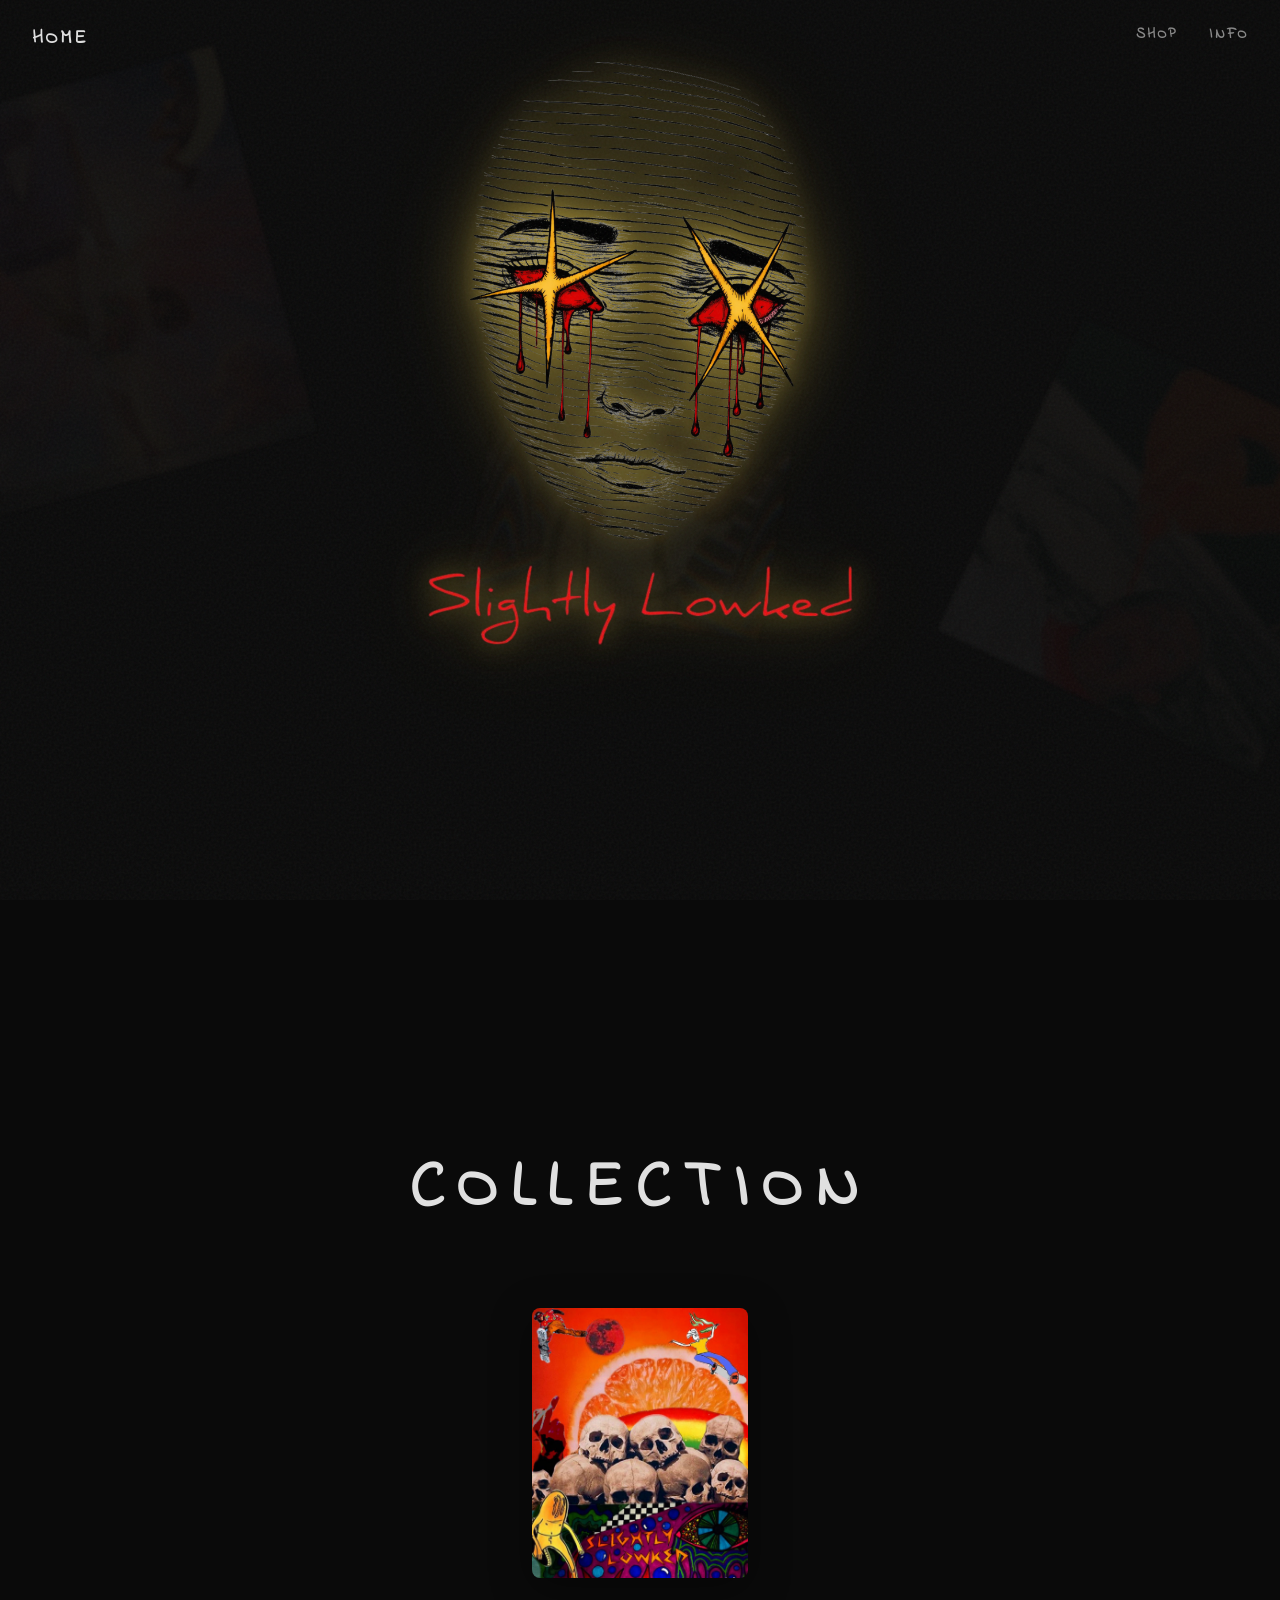
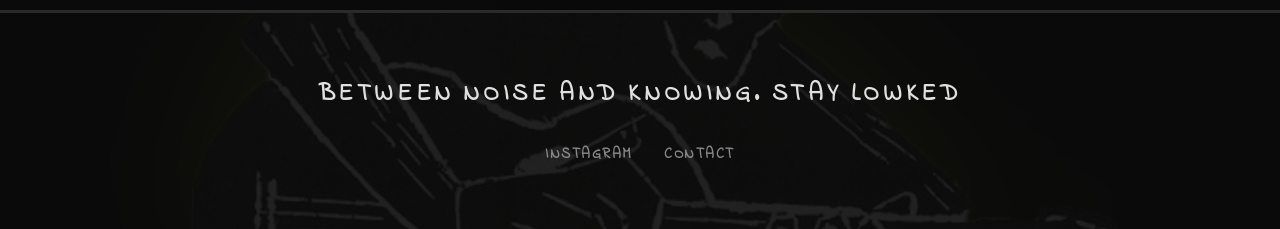
==== commit dcea8093: "your message here" ====
--- a/index.html
+++ b/index.html
@@ -6,7 +6,7 @@
     <title>SLIGHTLY LOWKED</title>
     <link rel="stylesheet" href="style.css">
 </head>
-<body class="dark">
+<body class="dark home-page">
     <!-- Noise overlay -->
     <div class="noise"></div>
 
--- a/style.css
+++ b/style.css
@@ -110,6 +110,13 @@
     border-bottom: 2px solid var(--mid-gray);
 }
 
+/* Home page: nav blends into chaos/hero background */
+body.home-page .nav-brutal {
+    background: transparent;
+    backdrop-filter: none;
+    border-bottom: none;
+}
+
 .nav-home {
     font-size: 1.2rem;
     font-weight: 900;
@@ -162,6 +169,12 @@
     filter: drop-shadow(0 0 20px rgba(255, 220, 80, 0.5))
             drop-shadow(0 0 50px rgba(255, 220, 80, 0.35))
             drop-shadow(0 0 80px rgba(255, 220, 80, 0.2));
+}
+
+@media (max-width: 768px) {
+    .logo-massive img {
+        transform: scale(0.9); /* 50% larger than 0.6 on mobile */
+    }
 }
 
 /* Collection trigger: title + spinning sticker (both clickable) */
@@ -650,7 +663,20 @@
     font-weight: 900;
     letter-spacing: 0.2em;
     color: var(--acid);
-}/* ABOUT PAGE STYLES */
+}
+
+/* About page full-page background */
+body.about-page {
+    background: linear-gradient(rgba(0, 0, 0, 0.8), rgba(0, 0, 0, 0.8)), var(--black) url("images/about-bg.png") center 18% / cover no-repeat fixed;
+}
+
+/* Let the body background show through hero and origin only; footer stays solid */
+body.about-page .about-hero-brutal,
+body.about-page .origin-brutal {
+    background: transparent;
+}
+
+/* ABOUT PAGE STYLES */
 .about-hero-brutal {
     min-height: 80vh;
     position: relative;
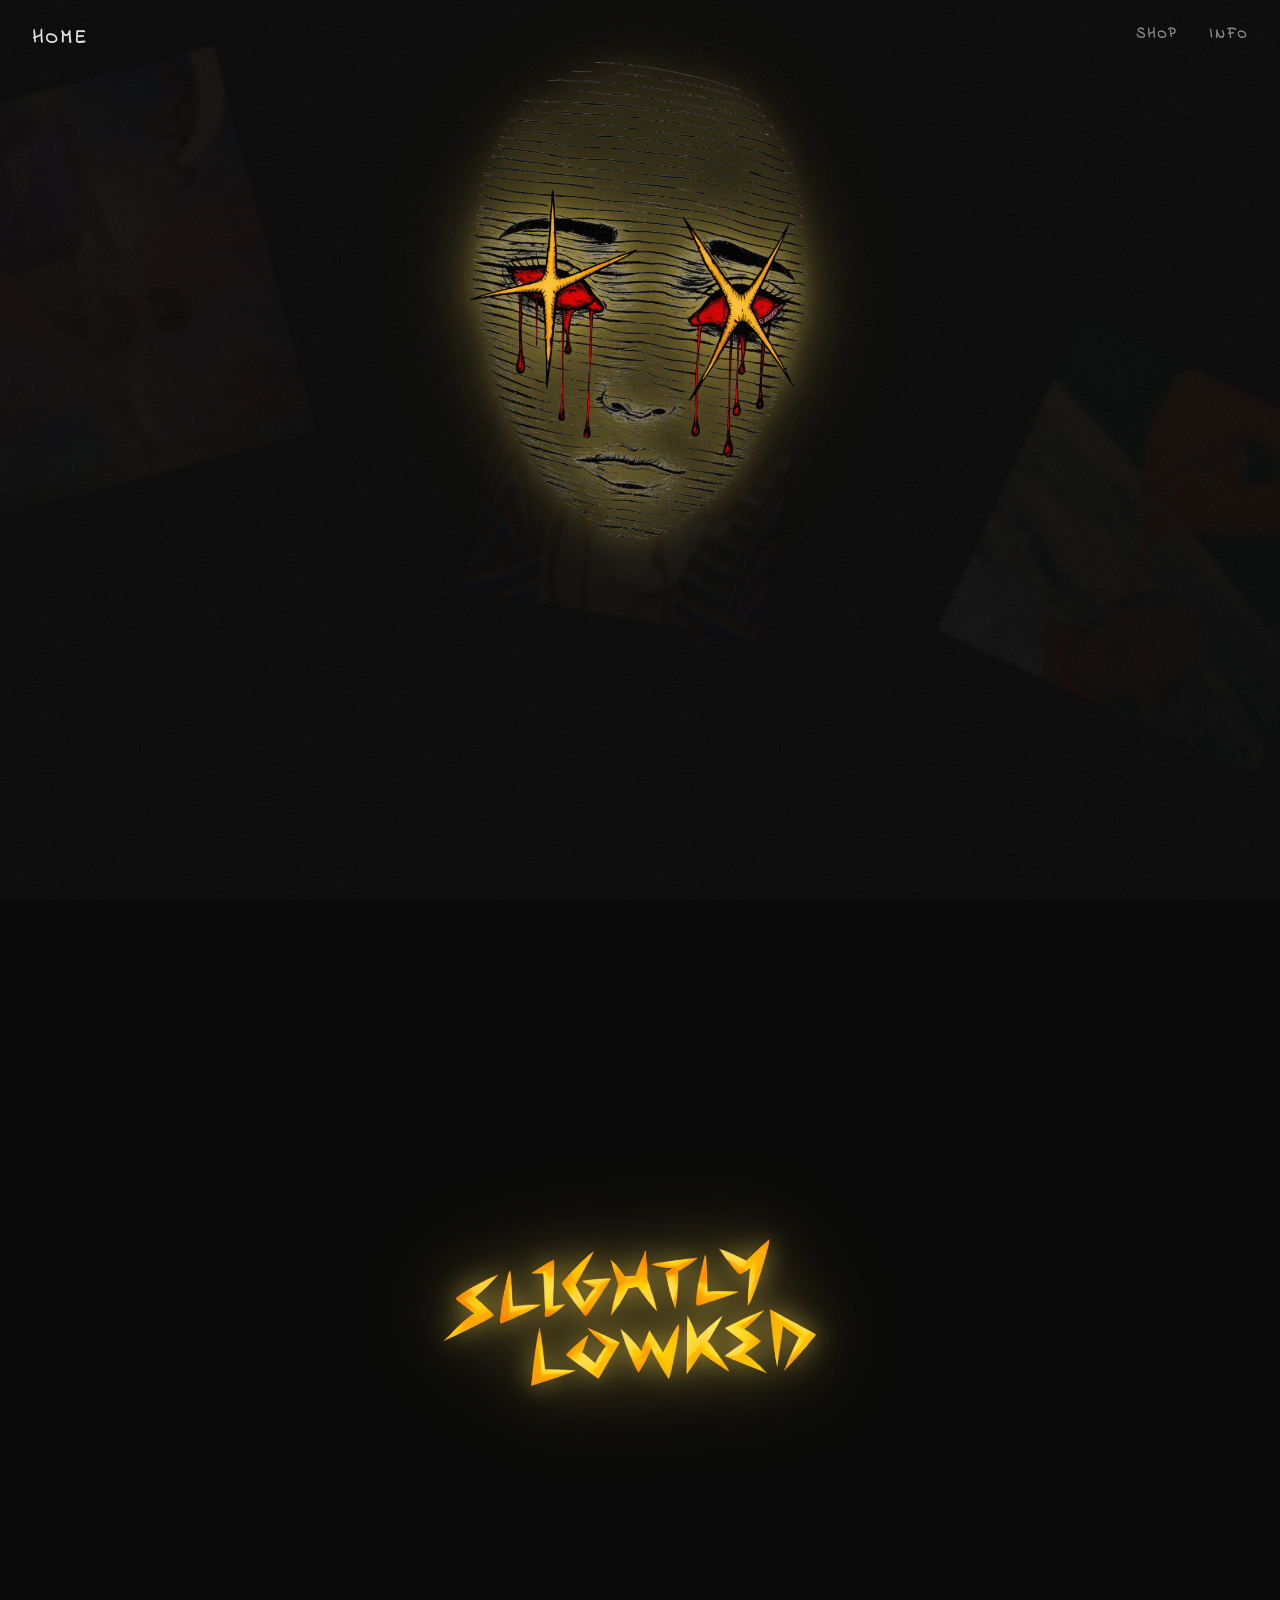
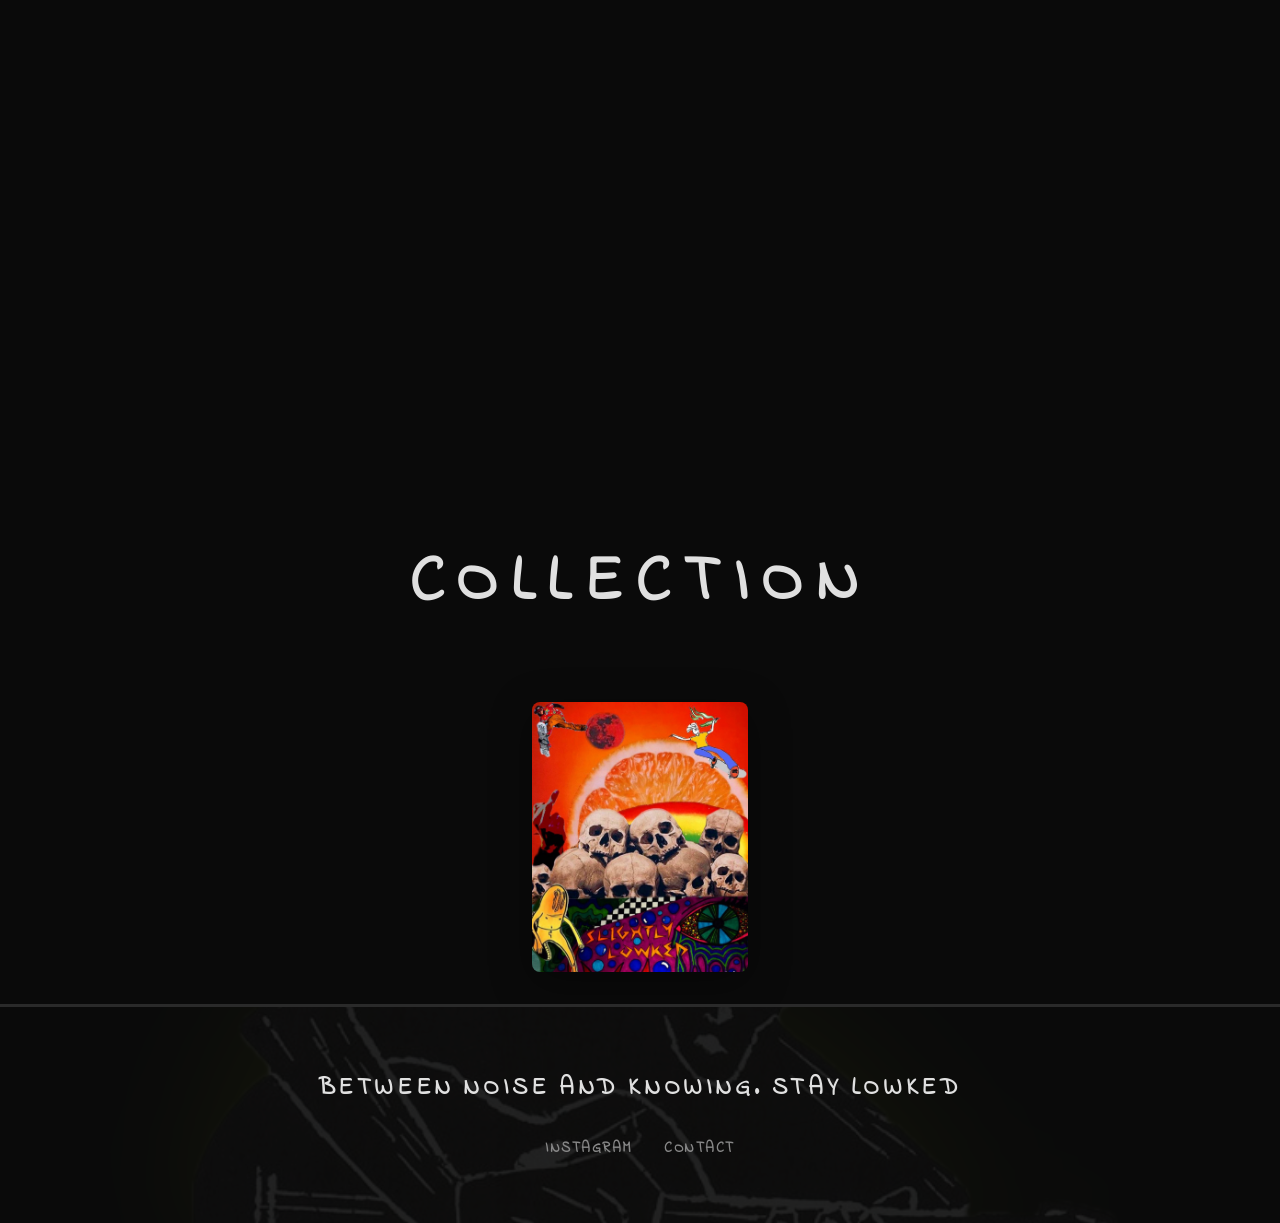
==== commit 3fe3556b: "your message here" ====
--- a/index.html
+++ b/index.html
@@ -29,7 +29,8 @@
     <!-- Hero Logo -->
     <section class="hero-brutal">
         <div class="logo-massive">
-            <img src="images/SLHERO.png" alt="SLIGHTLY LOWKED">
+            <img src="images/HERO2.png" alt="SLIGHTLY LOWKED">
+            <img src="images/SLIGHTLY LOWKED (3).png" alt="SLIGHTLY LOWKED" class="logo-under-hero">
         </div>
     </section>
 
--- a/style.css
+++ b/style.css
@@ -169,6 +169,10 @@
     filter: drop-shadow(0 0 20px rgba(255, 220, 80, 0.5))
             drop-shadow(0 0 50px rgba(255, 220, 80, 0.35))
             drop-shadow(0 0 80px rgba(255, 220, 80, 0.2));
+}
+
+.logo-massive img.logo-under-hero {
+    margin-top: -5rem;
 }
 
 @media (max-width: 768px) {
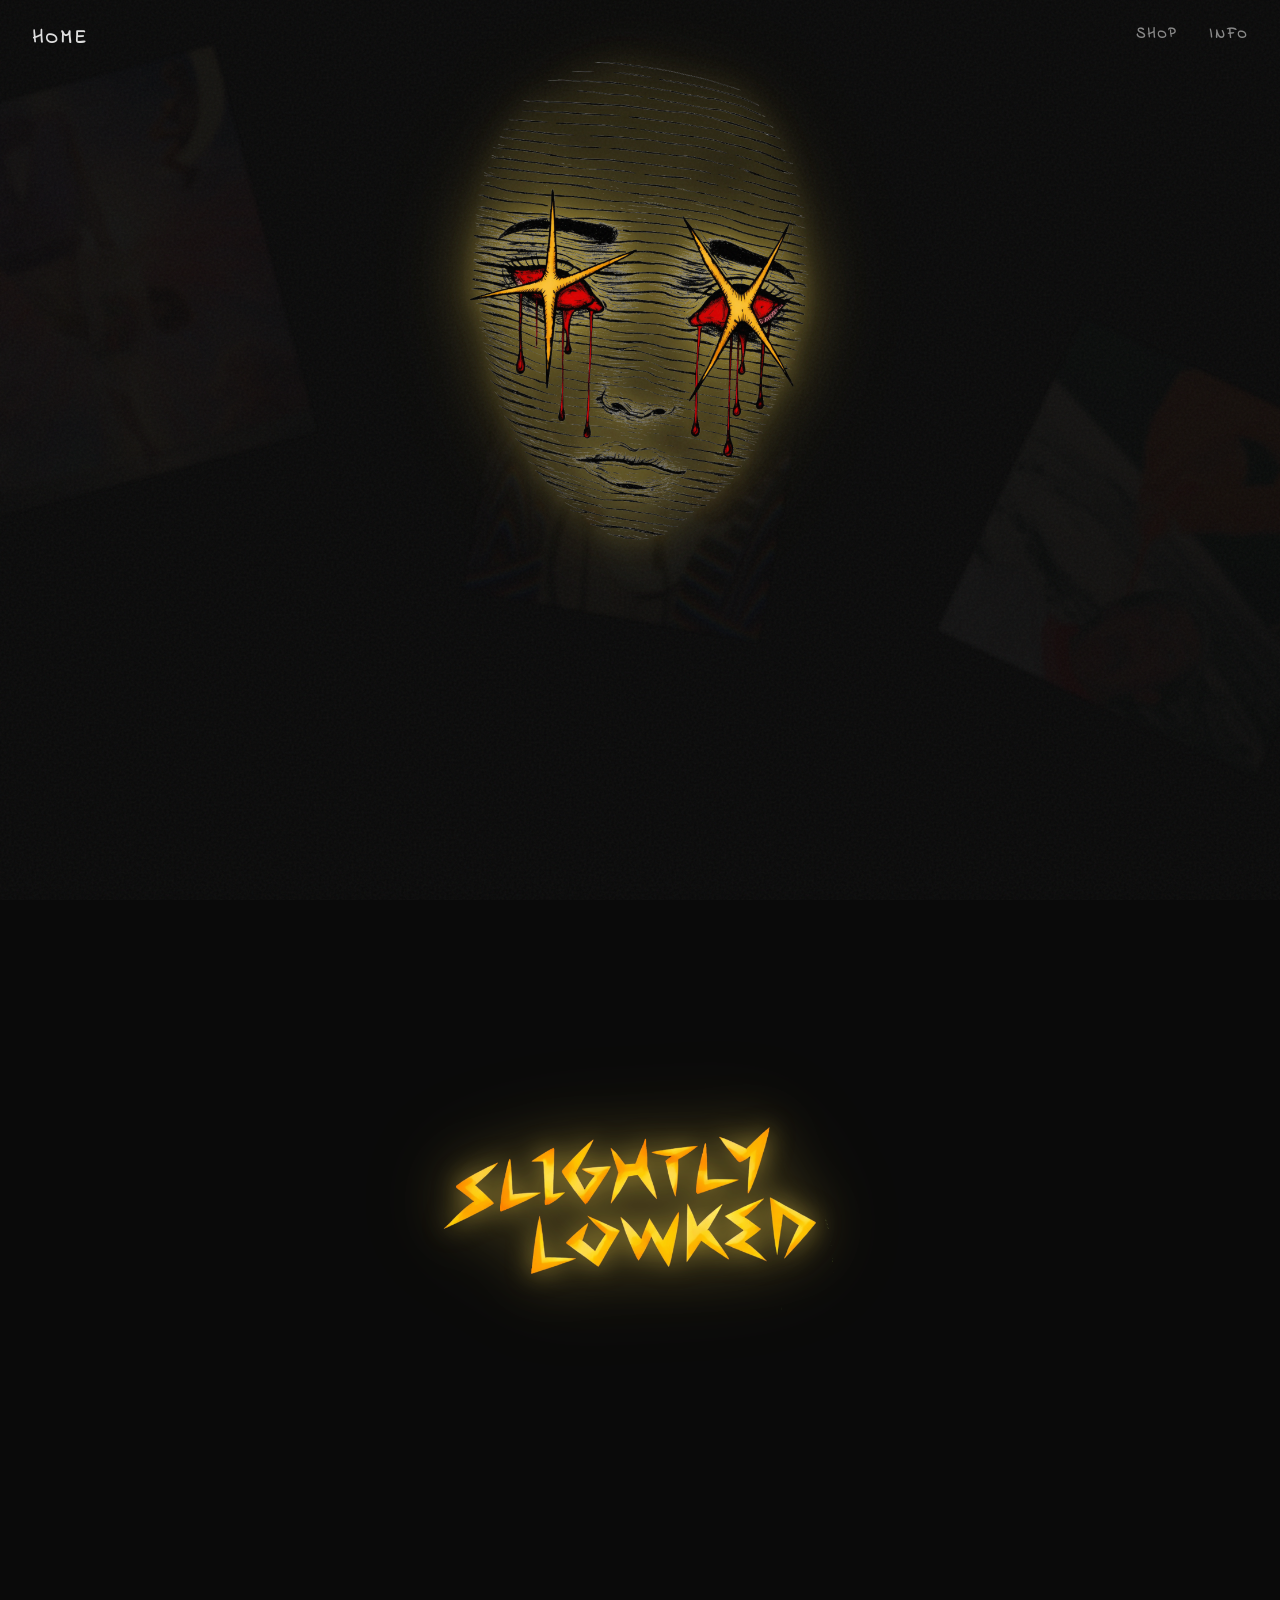
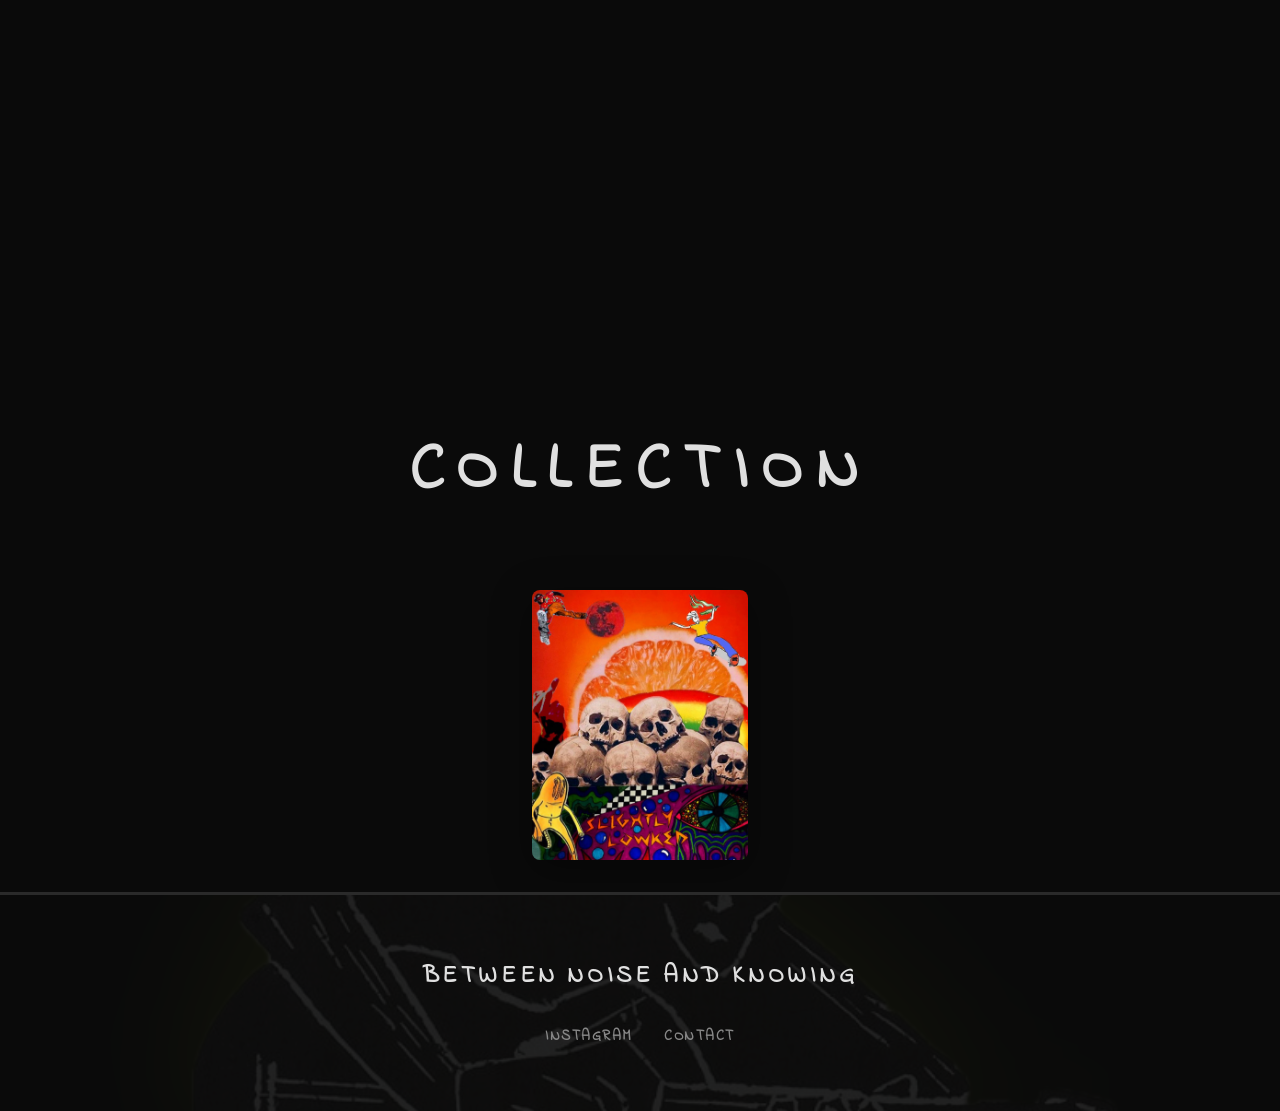
==== commit 5b73839c: "your message here" ====
--- a/index.html
+++ b/index.html
@@ -49,7 +49,7 @@
             <div class="footer-home-overlay"></div>
         </div>
         <div class="footer-brutal-content">
-            <p>BETWEEN NOISE AND KNOWING. STAY LOWKED</p>
+            <p>BETWEEN NOISE AND KNOWING</p>
             <div class="footer-links-brutal">
                 <a href="https://www.instagram.com/slightly_lowked__/" target="_blank" rel="noopener noreferrer">INSTAGRAM</a>
                 <a href="#">CONTACT</a>
--- a/style.css
+++ b/style.css
@@ -15,7 +15,7 @@
     --light-gray: #888;
     --off-white: #e0e0e0;
     --burnt-orange: #b7410e;
-    --acid: #d4ff00;
+    --acid: #ffff00;
     --blood: #ff0040;
     --electric: #00fff0;
 }
@@ -172,7 +172,7 @@
 }
 
 .logo-massive img.logo-under-hero {
-    margin-top: -5rem;
+    margin-top: -12rem;
 }
 
 @media (max-width: 768px) {
@@ -417,6 +417,15 @@
 
 .product-placeholder.tall {
     height: 80%;
+}
+
+.product-placeholder img,
+.product-placeholder-large img {
+    width: 100%;
+    height: 100%;
+    object-fit: contain;
+    object-position: center;
+    display: block;
 }
 
 .placeholder-shape {
@@ -669,9 +678,24 @@
     color: var(--acid);
 }
 
-/* About page full-page background */
+/* About page full-page background: full brightness, full image visible */
 body.about-page {
-    background: linear-gradient(rgba(0, 0, 0, 0.8), rgba(0, 0, 0, 0.8)), var(--black) url("images/about-bg.png") center 18% / cover no-repeat fixed;
+    background-color: var(--black);
+    background-image: url("images/SLIGHTLY LOWKED (5).png");
+    background-size: contain;
+    background-position: center;
+    background-repeat: no-repeat;
+    background-attachment: fixed;
+    min-height: 100svh;
+}
+
+@media (max-width: 768px) {
+    body.about-page {
+        /* iOS/Android often crop fixed backgrounds before first repaint */
+        background-attachment: scroll;
+        background-size: 100% auto;
+        background-position: center top;
+    }
 }
 
 /* Let the body background show through hero and origin only; footer stays solid */
@@ -775,6 +799,13 @@
     line-height: 1.8;
     margin-bottom: 2rem;
     color: var(--light-gray);
+}
+
+/* Hide origin text but preserve layout space (about page) */
+.origin-content--empty h2,
+.origin-content--empty p {
+    color: transparent;
+    user-select: none;
 }
 
 .collage-chaos {
@@ -922,6 +953,11 @@
     display: flex;
     align-items: center;
     justify-content: center;
+    overflow: hidden;
+}
+
+.product-placeholder-large.light-bg {
+    background: #fff;
 }
 
 .product-placeholder-large .placeholder-shape {
@@ -969,6 +1005,10 @@
     margin-bottom: 3rem;
 }
 
+.color-selector-brutal {
+    margin-bottom: 2rem;
+}
+
 .size-selector-brutal label {
     display: block;
     font-weight: 900;
@@ -977,9 +1017,34 @@
     font-size: 1.1rem;
 }
 
+.color-selector-brutal label {
+    display: block;
+    font-weight: 900;
+    letter-spacing: 0.15em;
+    margin-bottom: 1.5rem;
+    font-size: 1.1rem;
+}
+
+.color-buttons {
+    display: flex;
+    gap: 1rem;
+}
+
 .size-buttons {
     display: flex;
     gap: 1rem;
+}
+
+.color-btn-brutal {
+    padding: 1.2rem 2rem;
+    background: var(--dark-gray);
+    border: 2px solid var(--mid-gray);
+    color: var(--light-gray);
+    font-family: 'Indie Flower', cursive;
+    font-weight: 700;
+    font-size: 1rem;
+    cursor: pointer;
+    transition: all 0.3s;
 }
 
 .size-btn-brutal {
@@ -1001,6 +1066,13 @@
     color: var(--acid);
 }
 
+.color-btn-brutal:hover,
+.color-btn-brutal.active {
+    background: var(--black);
+    border-color: var(--acid);
+    color: var(--acid);
+}
+
 .cta-brutal {
     width: 100%;
     padding: 2rem;
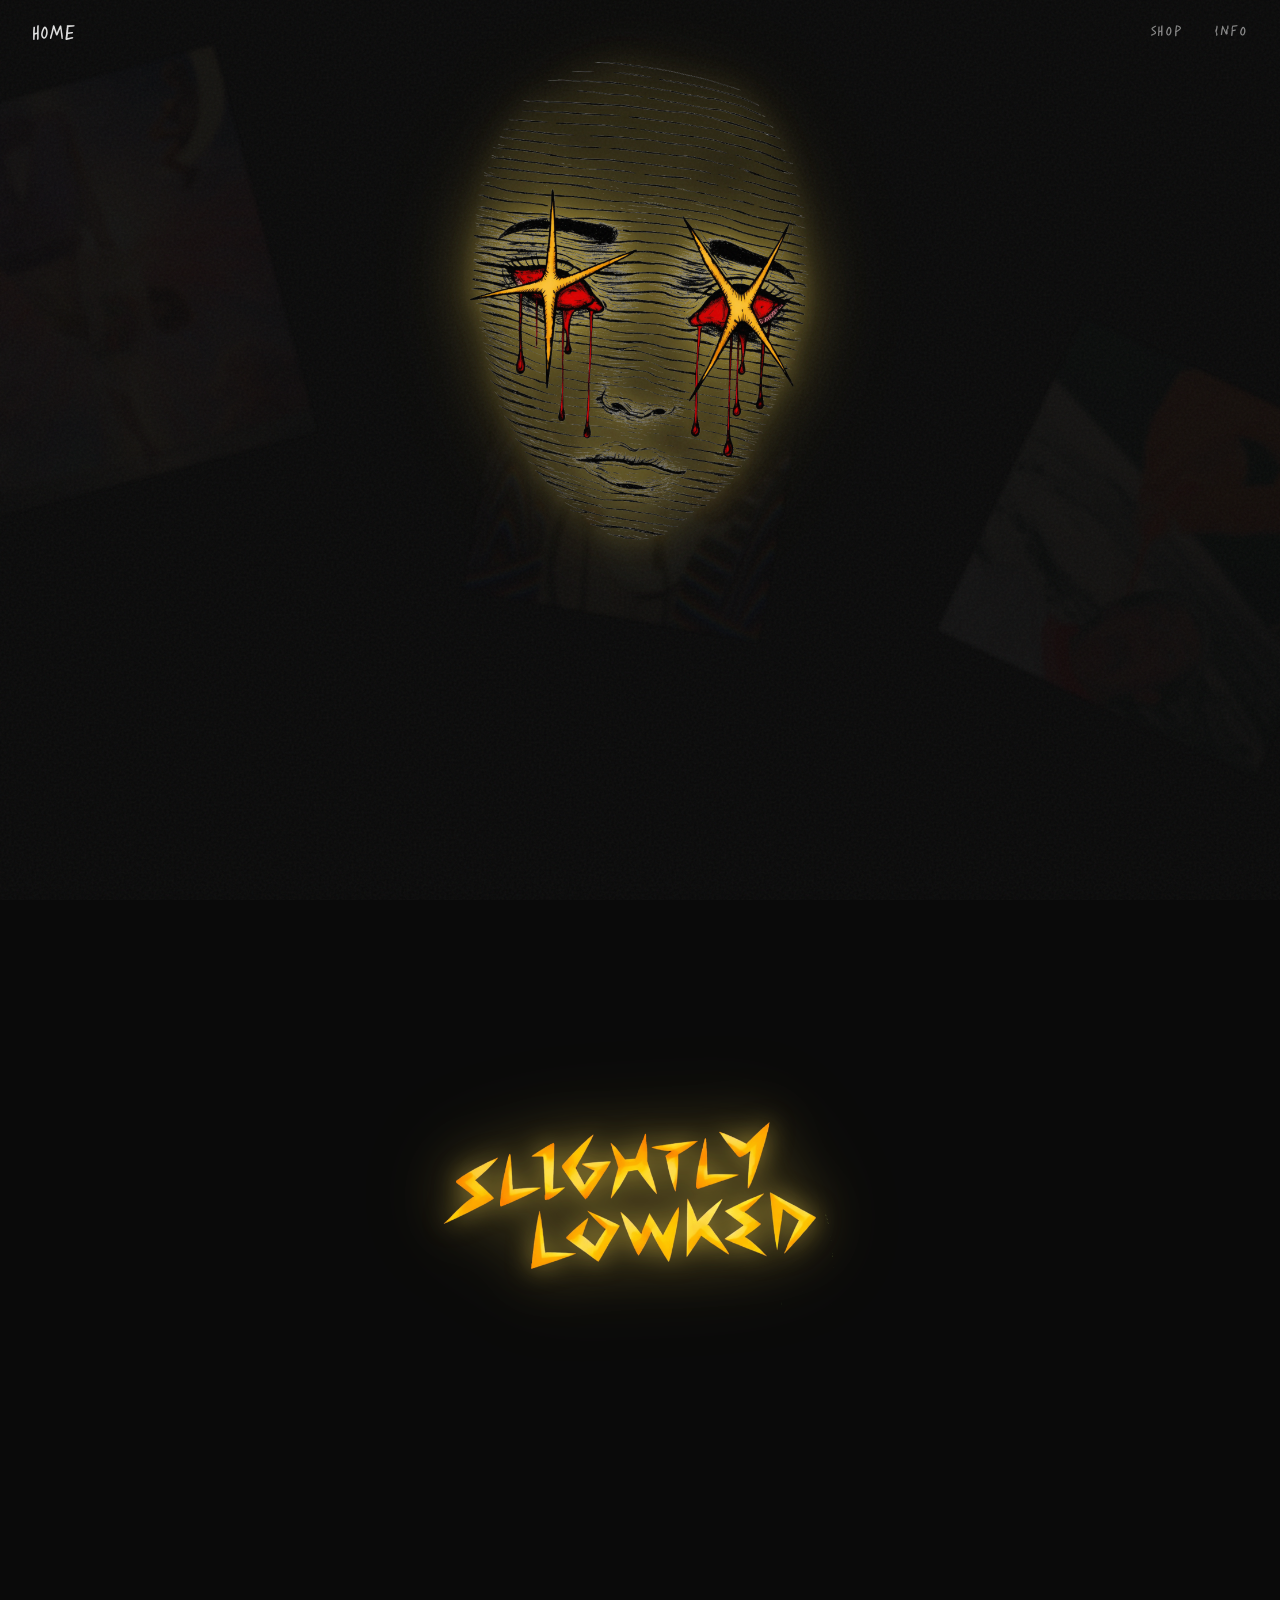
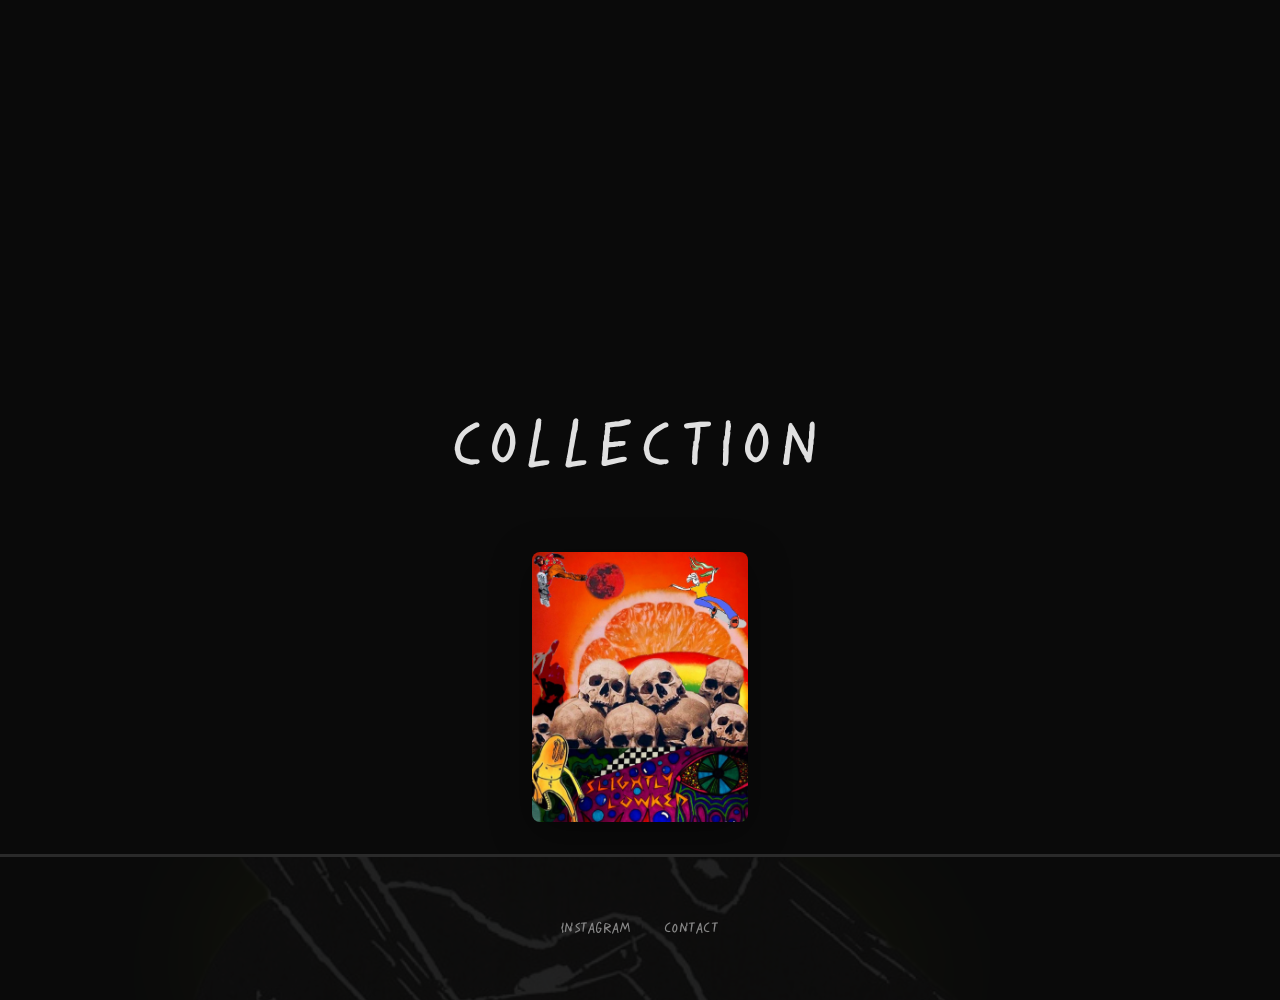
==== commit cc234c82: "your message here" ====
--- a/index.html
+++ b/index.html
@@ -49,7 +49,6 @@
             <div class="footer-home-overlay"></div>
         </div>
         <div class="footer-brutal-content">
-            <p>BETWEEN NOISE AND KNOWING</p>
             <div class="footer-links-brutal">
                 <a href="https://www.instagram.com/slightly_lowked__/" target="_blank" rel="noopener noreferrer">INSTAGRAM</a>
                 <a href="#">CONTACT</a>
--- a/style.css
+++ b/style.css
@@ -1,5 +1,11 @@
-/* Handwritten font from Google Fonts */
-@import url('https://fonts.googleapis.com/css2?family=Indie+Flower&display=swap');
+/* Custom font */
+@font-face {
+    font-family: 'TAYWalkout';
+    src: url("fonts/TAYWalkout.woff2") format("woff2");
+    font-weight: 400;
+    font-style: normal;
+    font-display: swap;
+}
 
 /* BRUTAL RESET */
 * {
@@ -21,7 +27,7 @@
 }
 
 body {
-    font-family: 'Indie Flower', cursive;
+    font-family: 'TAYWalkout', cursive;
     background: var(--black);
     color: var(--off-white);
     overflow-x: hidden;
@@ -419,6 +425,11 @@
     height: 80%;
 }
 
+/* Keep featured SUNSET RATS card text/price fully visible */
+.sunset-feature-card .product-placeholder.tall {
+    height: 72%;
+}
+
 .product-placeholder img,
 .product-placeholder-large img {
     width: 100%;
@@ -632,7 +643,7 @@
     background: var(--dark-gray);
     border: 2px solid var(--mid-gray);
     color: var(--light-gray);
-    font-family: 'Indie Flower', cursive;
+    font-family: 'TAYWalkout', cursive;
     font-size: 0.85rem;
     font-weight: 700;
     letter-spacing: 0.15em;
@@ -957,7 +968,7 @@
 }
 
 .product-placeholder-large.light-bg {
-    background: #fff;
+    background: var(--acid);
 }
 
 .product-placeholder-large .placeholder-shape {
@@ -1040,7 +1051,7 @@
     background: var(--dark-gray);
     border: 2px solid var(--mid-gray);
     color: var(--light-gray);
-    font-family: 'Indie Flower', cursive;
+    font-family: 'TAYWalkout', cursive;
     font-weight: 700;
     font-size: 1rem;
     cursor: pointer;
@@ -1052,7 +1063,7 @@
     background: var(--dark-gray);
     border: 2px solid var(--mid-gray);
     color: var(--light-gray);
-    font-family: 'Indie Flower', cursive;
+    font-family: 'TAYWalkout', cursive;
     font-weight: 700;
     font-size: 1rem;
     cursor: pointer;
@@ -1079,7 +1090,7 @@
     background: var(--black);
     border: 3px solid var(--acid);
     color: var(--acid);
-    font-family: 'Indie Flower', cursive;
+    font-family: 'TAYWalkout', cursive;
     font-size: 1.2rem;
     font-weight: 900;
     letter-spacing: 0.15em;
